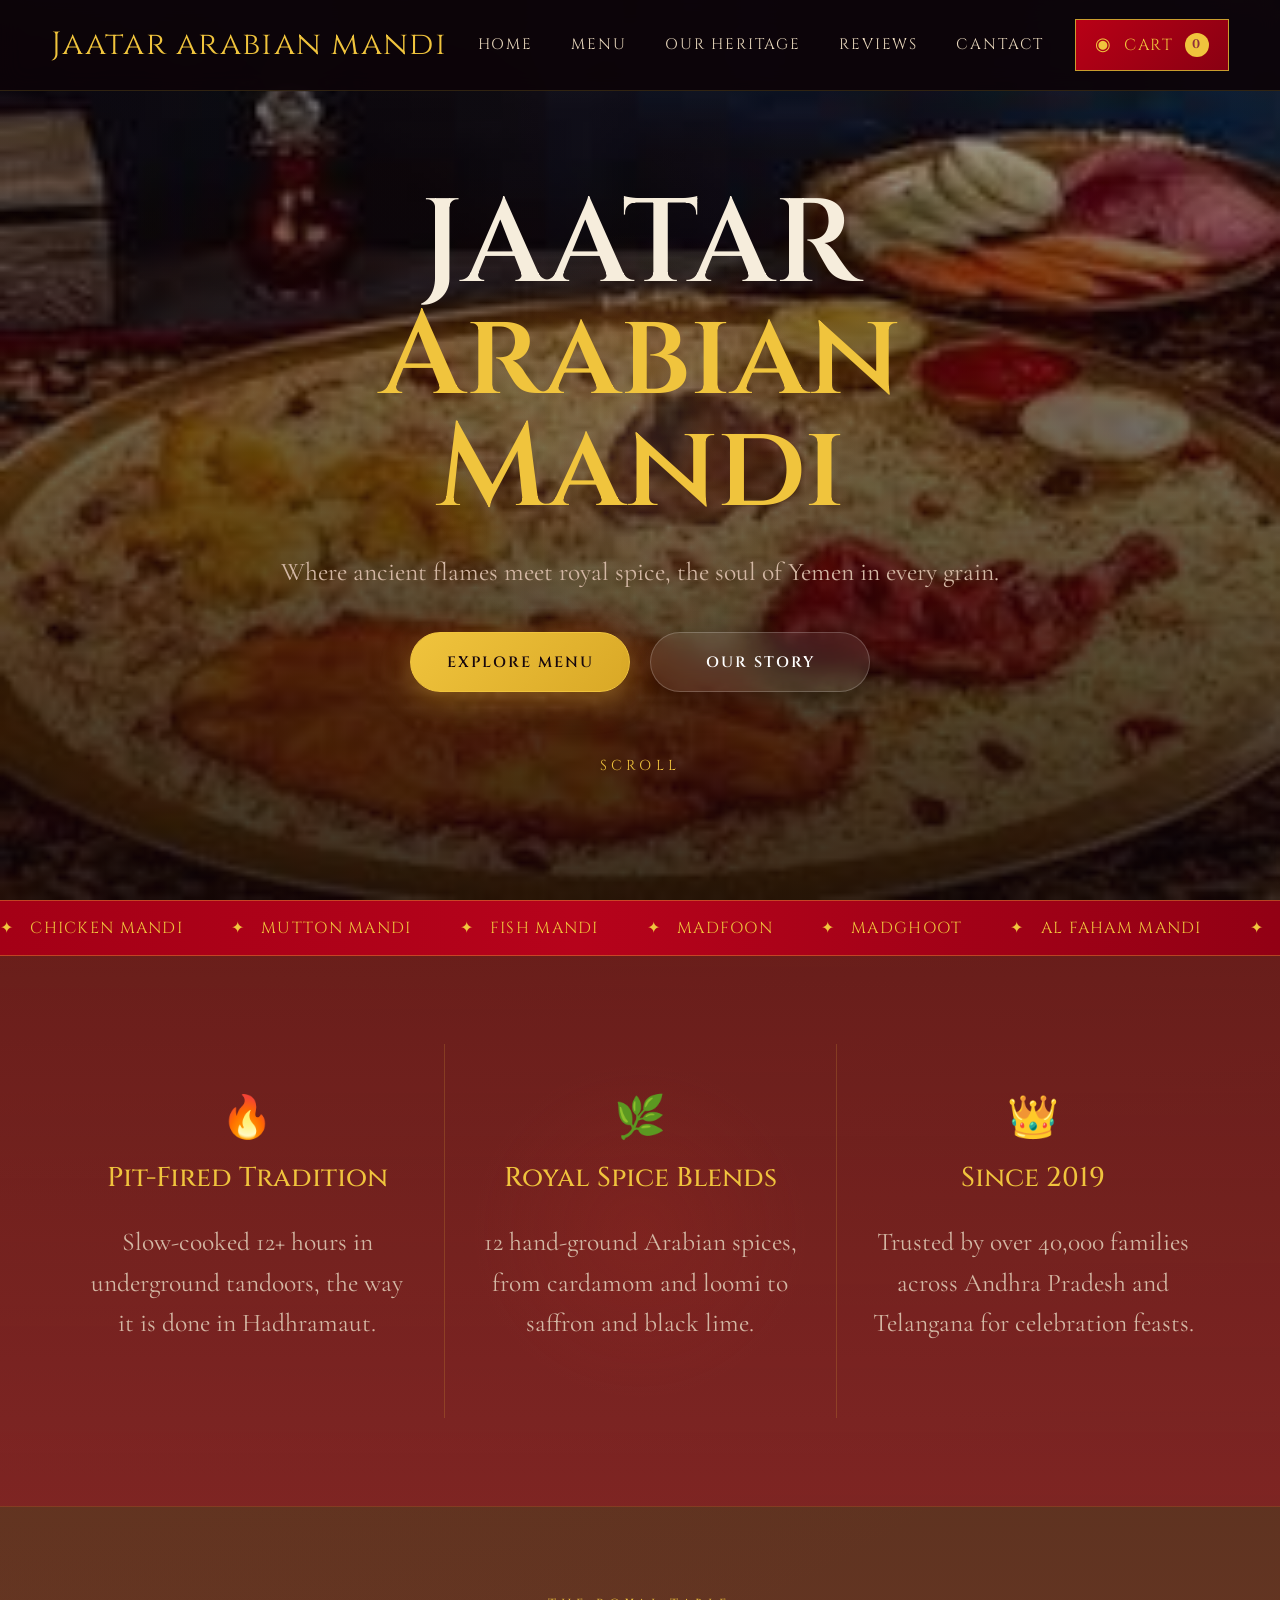
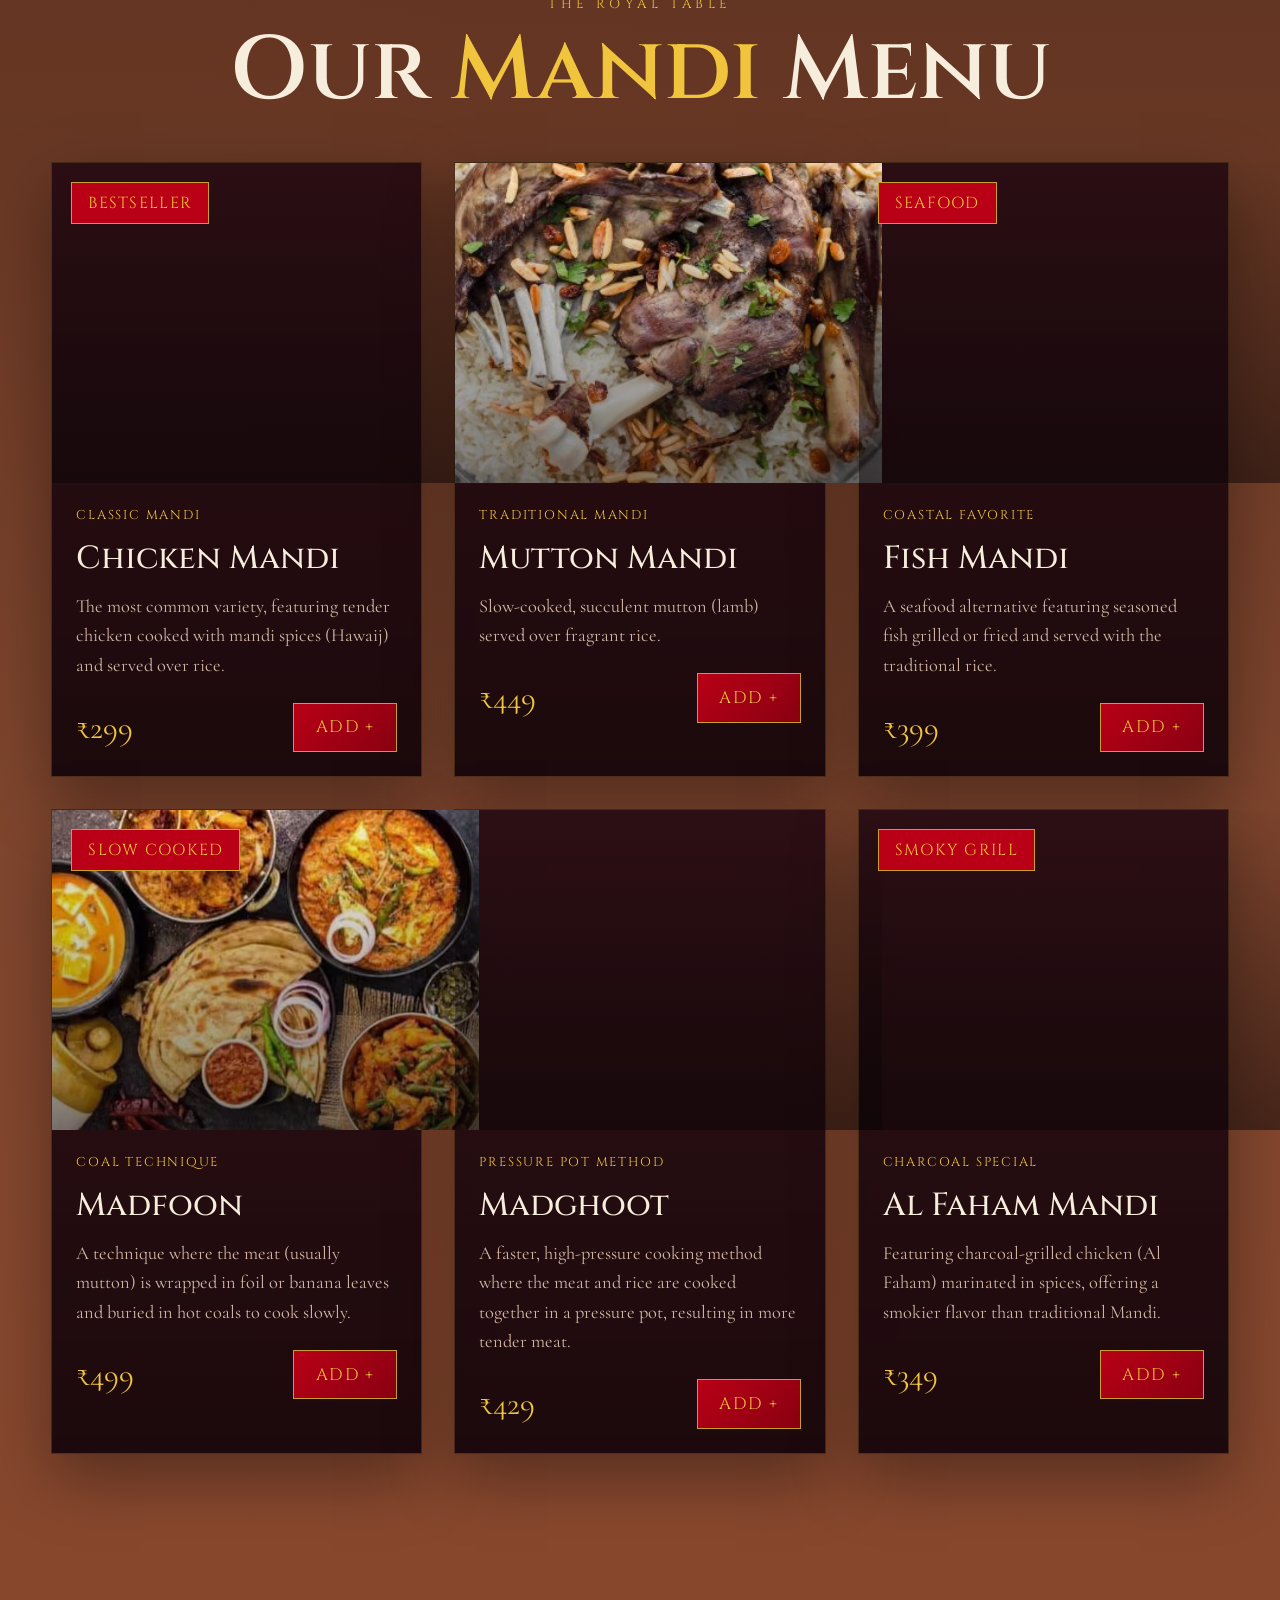
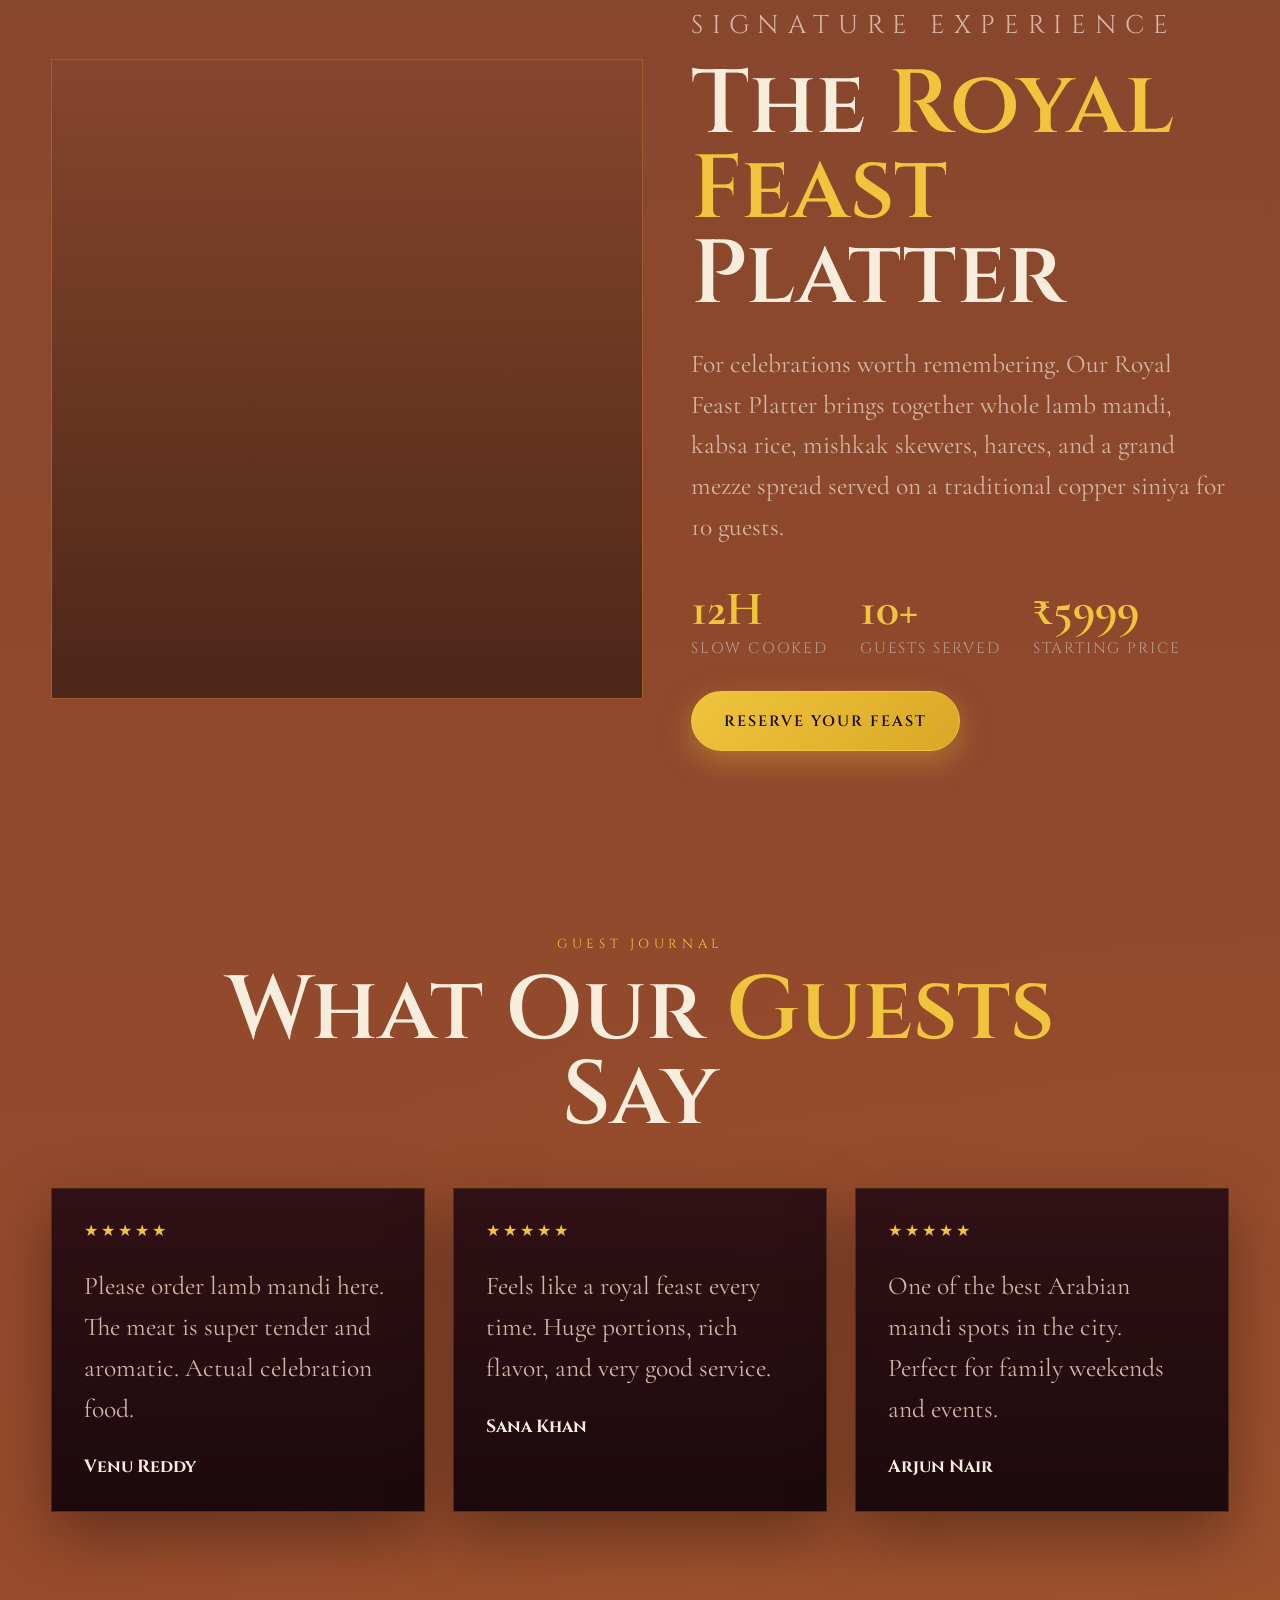
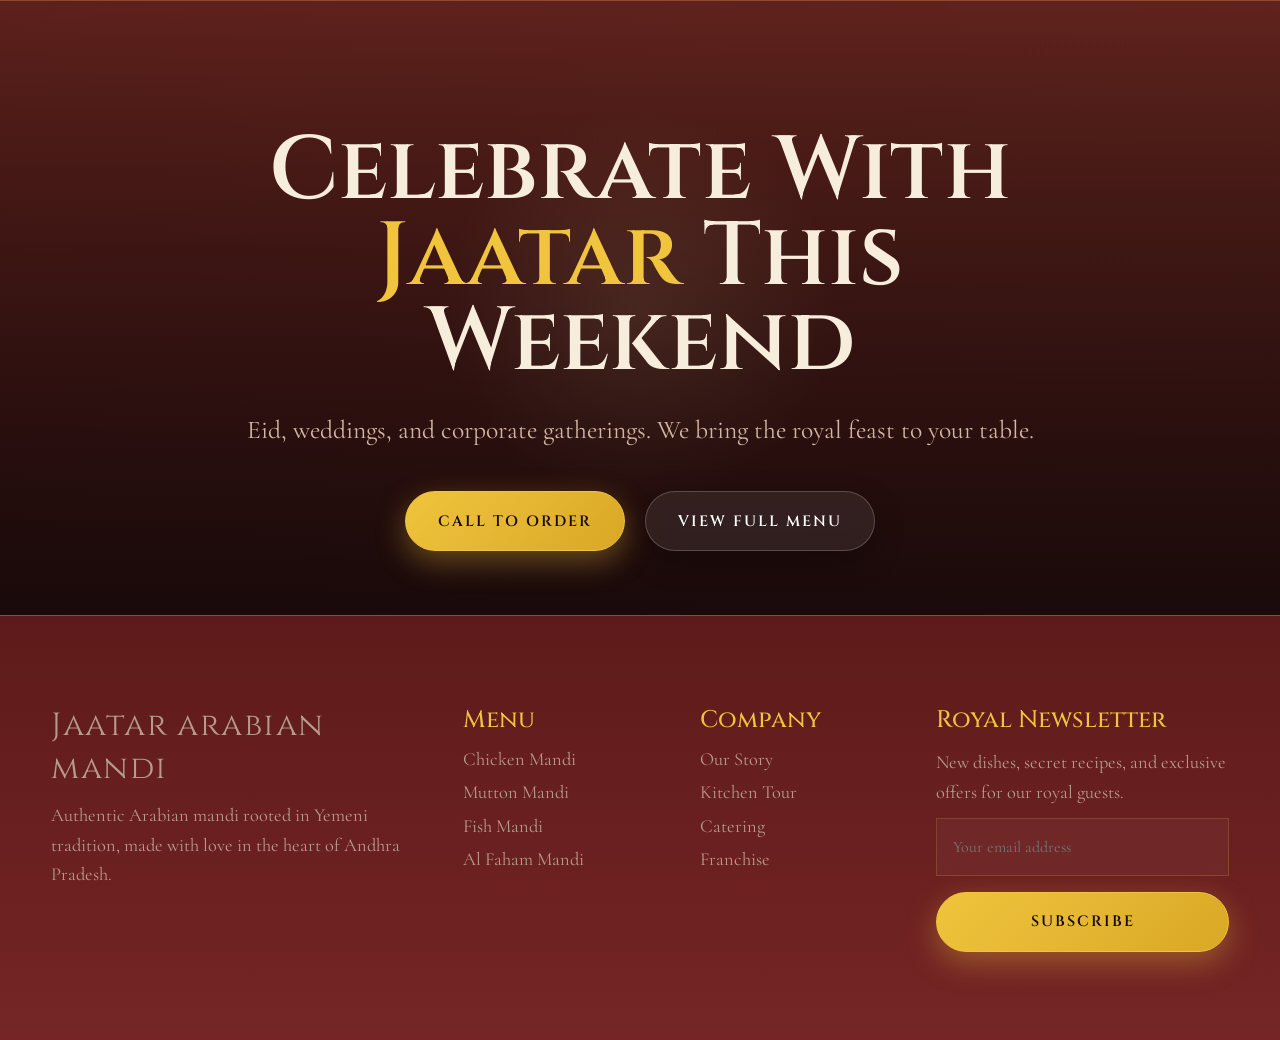
==== indax.html @ 2f023b31 "initial commit" ====
<!DOCTYPE html>
<html lang="en">

<head>
    <meta charset="UTF-8">
    <meta name="viewport" content="width=device-width, initial-scale=1.0">
    <title>Jaatar Arabian Mandi</title>
    <link rel="preconnect" href="https://fonts.googleapis.com">
    <link rel="preconnect" href="https://fonts.gstatic.com" crossorigin>
    <link href="https://fonts.googleapis.com/css2?family=Cinzel:wght@400;500;600;700&family=Cormorant+Garamond:wght@400;500;600;700&display=swap" rel="stylesheet">
    <link rel="stylesheet" href="style.css">
</head>

<body>
    <div class="page-shell">
        <header class="site-header">
            <a href="#home" class="brand">
                <span class="brand-main">Jaatar arabian mandi</span>
            </a>

            <button class="nav-toggle" id="navToggle" aria-label="Toggle navigation" aria-expanded="false" aria-controls="siteNav">
                <span></span>
                <span></span>
                <span></span>
            </button>

            <nav class="site-nav" id="siteNav">
                <a href="#home">Home</a>
                <a href="#menu">Menu</a>
                <a href="#heritage">Our Heritage</a>
                <a href="#reviews">Reviews</a>
                <a href="#contact">Cantact</a>
            </nav>

            <button class="cart-button" id="cartButton" aria-label="Open cart">
                <span class="cart-icon">&#9673;</span>
                <span>Cart</span>
                <strong id="cartCount">0</strong>
            </button>
        </header>

        <main>
            <section class="hero" id="home">
                <div class="hero-overlay"></div>
                <div class="hero-content">
                    <h1>JAATAR <span>Arabian Mandi</span></h1>
                    <p class="hero-copy">Where ancient flames meet royal spice, the soul of Yemen in every grain.</p>

                    <div class="hero-actions">
                        <a href="#menu" class="btn btn-primary">Explore Menu</a>
                        <a href="#heritage" class="btn btn-secondary">Our Story</a>
                    </div>

                    <a href="#features" class="scroll-link">Scroll</a>
                </div>
            </section>

            <div class="dish-marquee">
                <div class="dish-track">
                    <span>Chicken Mandi</span>
                    <span>Mutton Mandi</span>
                    <span>Fish Mandi</span>
                    <span>Madfoon</span>
                    <span>Madghoot</span>
                    <span>Al Faham Mandi</span>
                    <span>Chicken Mandi</span>
                    <span>Mutton Mandi</span>
                    <span>Fish Mandi</span>
                    <span>Madfoon</span>
                    <span>Madghoot</span>
                    <span>Al Faham Mandi</span>
                </div>
            </div>

            <section class="features" id="features">
                <article class="feature-card">
                    <div class="feature-icon">&#128293;</div>
                    <h3>Pit-Fired Tradition</h3>
                    <p>Slow-cooked 12+ hours in underground tandoors, the way it is done in Hadhramaut.</p>
                </article>
                <article class="feature-card">
                    <div class="feature-icon">&#127807;</div>
                    <h3>Royal Spice Blends</h3>
                    <p>12 hand-ground Arabian spices, from cardamom and loomi to saffron and black lime.</p>
                </article>
                <article class="feature-card">
                    <div class="feature-icon">&#128081;</div>
                    <h3>Since 2019</h3>
                    <p>Trusted by over 40,000 families across Andhra Pradesh and Telangana for celebration feasts.</p>
                </article>
            </section>

            <section class="signature-section" id="menu">
                <div class="section-heading">
                    <p class="eyebrow">The Royal Table</p>
                    <h2>Our <span>Mandi</span> Menu</h2>
                </div>

                <div class="product-grid">
                    <article class="product-card">
                        <div class="product-image" style="background-image:url('https://images.unsplash.com/photo-1512058564366-18510be2db19?auto=format&fit=crop&w=900&q=80');">
                            <span class="product-tag">Bestseller</span>
                        </div>
                        <div class="product-body">
                            <p class="product-meta">Classic Mandi</p>
                            <h3>Chicken Mandi</h3>
                            <p class="product-copy">The most common variety, featuring tender chicken cooked with mandi spices (Hawaij) and served over rice.</p>
                            <div class="product-foot">
                                <div class="price-block">
                                    <span class="price">&#8377;299</span>
                                </div>
                                <button class="add-button" data-name="Chicken Mandi" data-price="299">Add +</button>
                            </div>
                        </div>
                    </article>

                    <article class="product-card">
                        <div class="product-image" style="background-image:url('./images/image3.png');"></div>
                        <div class="product-body">
                            <p class="product-meta">Traditional Mandi</p>
                            <h3>Mutton Mandi</h3>
                            <p class="product-copy">Slow-cooked, succulent mutton (lamb) served over fragrant rice.</p>
                            <div class="product-foot">
                                <div class="price-block">
                                    <span class="price">&#8377;449</span>
                                </div>
                                <button class="add-button" data-name="Mutton Mandi" data-price="449">Add +</button>
                            </div>
                        </div>
                    </article>

                    <article class="product-card">
                        <div class="product-image" style="background-image:url('https://images.unsplash.com/photo-1544025162-d76694265947?auto=format&fit=crop&w=900&q=80');">
                            <span class="product-tag">Seafood</span>
                        </div>
                        <div class="product-body">
                            <p class="product-meta">Coastal Favorite</p>
                            <h3>Fish Mandi</h3>
                            <p class="product-copy">A seafood alternative featuring seasoned fish grilled or fried and served with the traditional rice.</p>
                            <div class="product-foot">
                                <div class="price-block">
                                    <span class="price">&#8377;399</span>
                                </div>
                                <button class="add-button" data-name="Fish Mandi" data-price="399">Add +</button>
                            </div>
                        </div>
                    </article>

                    <article class="product-card">
                        <div class="product-image" style="background-image:url('./images/image2.png');">
                            <span class="product-tag">Slow Cooked</span>
                        </div>
                        <div class="product-body">
                            <p class="product-meta">Coal Technique</p>
                            <h3>Madfoon</h3>
                            <p class="product-copy">A technique where the meat (usually mutton) is wrapped in foil or banana leaves and buried in hot coals to cook slowly.</p>
                            <div class="product-foot">
                                <div class="price-block">
                                    <span class="price">&#8377;499</span>
                                </div>
                                <button class="add-button" data-name="Madfoon" data-price="499">Add +</button>
                            </div>
                        </div>
                    </article>

                    <article class="product-card">
                        <div class="product-image" style="background-image:url('https://images.unsplash.com/photo-1534939561126-855b8675edd7?auto=format&fit=crop&w=900&q=80');"></div>
                        <div class="product-body">
                            <p class="product-meta">Pressure Pot Method</p>
                            <h3>Madghoot</h3>
                            <p class="product-copy">A faster, high-pressure cooking method where the meat and rice are cooked together in a pressure pot, resulting in more tender meat.</p>
                            <div class="product-foot">
                                <div class="price-block">
                                    <span class="price">&#8377;429</span>
                                </div>
                                <button class="add-button" data-name="Madghoot" data-price="429">Add +</button>
                            </div>
                        </div>
                    </article>

                    <article class="product-card">
                        <div class="product-image" style="background-image:url('https://images.unsplash.com/photo-1604908176997-125f25cc6f3d?auto=format&fit=crop&w=900&q=80');">
                            <span class="product-tag">Smoky Grill</span>
                        </div>
                        <div class="product-body">
                            <p class="product-meta">Charcoal Special</p>
                            <h3>Al Faham Mandi</h3>
                            <p class="product-copy">Featuring charcoal-grilled chicken (Al Faham) marinated in spices, offering a smokier flavor than traditional Mandi.</p>
                            <div class="product-foot">
                                <div class="price-block">
                                    <span class="price">&#8377;349</span>
                                </div>
                                <button class="add-button" data-name="Al Faham Mandi" data-price="349">Add +</button>
                            </div>
                        </div>
                    </article>
                </div>
            </section>

            <section class="highlight" id="heritage">
                <div class="highlight-media" style="background-image:url('https://images.unsplash.com/photo-1559847844-5315695dadae?auto=format&fit=crop&w=1200&q=80');"></div>
                <div class="highlight-content">
                    <p class="eyebrow">Signature Experience</p>
                    <h2>The <span>Royal Feast</span> Platter</h2>
                    <p>For celebrations worth remembering. Our Royal Feast Platter brings together whole lamb mandi, kabsa rice, mishkak skewers, harees, and a grand mezze spread served on a traditional copper siniya for 10 guests.</p>

                    <div class="highlight-stats">
                        <div>
                            <strong>12H</strong>
                            <span>Slow Cooked</span>
                        </div>
                        <div>
                            <strong>10+</strong>
                            <span>Guests Served</span>
                        </div>
                        <div>
                            <strong>&#8377;5999</strong>
                            <span>Starting Price</span>
                        </div>
                    </div>

                    <a href="#contact" class="btn btn-primary">Reserve Your Feast</a>
                </div>
            </section>

            <section class="reviews-section" id="reviews">
                <div class="section-heading">
                    <p class="eyebrow">Guest Journal</p>
                    <h2>What Our <span>Guests</span> Say</h2>
                </div>

                <div class="reviews-grid">
                    <article class="review-card">
                        <span class="stars">&#9733;&#9733;&#9733;&#9733;&#9733;</span>
                        <p>Please order lamb mandi here. The meat is super tender and aromatic. Actual celebration food.</p>
                        <strong>Venu Reddy</strong>
                    </article>
                    <article class="review-card">
                        <span class="stars">&#9733;&#9733;&#9733;&#9733;&#9733;</span>
                        <p>Feels like a royal feast every time. Huge portions, rich flavor, and very good service.</p>
                        <strong>Sana Khan</strong>
                    </article>
                    <article class="review-card">
                        <span class="stars">&#9733;&#9733;&#9733;&#9733;&#9733;</span>
                        <p>One of the best Arabian mandi spots in the city. Perfect for family weekends and events.</p>
                        <strong>Arjun Nair</strong>
                    </article>
                </div>
            </section>

            <section class="cta-section" id="contact">
                <div class="cta-overlay"></div>
                <div class="cta-content">
                    <h2>Celebrate With <span>Jaatar</span> This Weekend</h2>
                    <p>Eid, weddings, and corporate gatherings. We bring the royal feast to your table.</p>
                    <div class="hero-actions">
                        <a href="tel:+919999999999" class="btn btn-primary">Call To Order</a>
                        <a href="#menu" class="btn btn-secondary">View Full Menu</a>
                    </div>
                </div>
            </section>
        </main>

        <footer class="site-footer">
            <div>
                <a href="#home" class="brand footer-brand">
                    <span class="brand-main">Jaatar arabian mandi</span>
                </a>
                <p>Authentic Arabian mandi rooted in Yemeni tradition, made with love in the heart of Andhra Pradesh.</p>
            </div>

            <div>
                <h3>Menu</h3>
                <a href="#menu">Chicken Mandi</a>
                <a href="#menu">Mutton Mandi</a>
                <a href="#menu">Fish Mandi</a>
                <a href="#menu">Al Faham Mandi</a>
            </div>

            <div>
                <h3>Company</h3>
                <a href="#heritage">Our Story</a>
                <a href="#features">Kitchen Tour</a>
                <a href="#contact">Catering</a>
                <a href="#contact">Franchise</a>
            </div>

            <div>
                <h3>Royal Newsletter</h3>
                <p>New dishes, secret recipes, and exclusive offers for our royal guests.</p>
                <form class="newsletter-form">
                    <input type="email" placeholder="Your email address" aria-label="Email address">
                    <button type="submit" class="btn btn-primary">Subscribe</button>
                </form>
            </div>
        </footer>
    </div>

    <div class="cart-drawer" id="cartDrawer" aria-hidden="true">
        <div class="cart-header">
            <h2>Your Royal Order</h2>
            <button id="closeCart" aria-label="Close cart">&#10005;</button>
        </div>
        <div class="cart-items" id="cartItems">
            <p class="empty-cart">Your cart is empty. Add some royal dishes.</p>
        </div>
        <div class="cart-footer">
            <div class="cart-total">
                <span>Total</span>
                <strong id="cartTotal">&#8377;0</strong>
            </div>
            <button class="btn btn-primary cart-checkout">Proceed To Checkout</button>
        </div>
    </div>

    <div class="drawer-backdrop" id="drawerBackdrop"></div>

    <script src="main.js"></script>
</body>

</html>
---- style.css ----
@import url('https://fonts.googleapis.com/css2?family=Bree+Serif&family=Caveat:wght@400;700&family=Lobster&family=Monoton&family=Open+Sans:ital,wght@0,400;0,700;1,400;1,700&family=Playfair+Display+SC:ital,wght@0,400;0,700;1,700&family=Playfair+Display:ital,wght@0,400;0,700;1,700&family=Roboto:ital,wght@0,400;0,700;1,400;1,700&family=Source+Sans+Pro:ital,wght@0,400;0,700;1,700&family=Work+Sans:ital,wght@0,400;0,700;1,700&display=swap');

:root {
    --bg: #2a140c;
    --bg-soft: #3a1d12;
    --panel: rgba(37, 10, 18, 0.88);
    --panel-2: rgba(58, 12, 20, 0.86);
    --gold: #f0c43d;
    --gold-soft: #c99d2e;
    --cream: #f6eddc;
    --muted: #b69c8b;
    --line: rgba(240, 196, 61, 0.18);
    --red: #b90016;
    --red-deep: #890012;
    --shadow: 0 24px 60px rgba(0, 0, 0, 0.35);
}

* {
    box-sizing: border-box;
}

html {
    scroll-behavior: smooth;
}

body {
    margin: 0;
    font-family: "Cormorant Garamond", serif;
    background:
        radial-gradient(circle at top left, rgba(176, 78, 32, 0.24), transparent 30%),
        radial-gradient(circle at bottom right, rgba(232, 168, 74, 0.18), transparent 30%),
        linear-gradient(180deg, #2b140b 0%, #80462e 42%, #a34c2a 100%);
    color: var(--cream);
}

a {
    color: inherit;
    text-decoration: none;
}

button,
input {
    font: inherit;
}

.page-shell {
    overflow: hidden;
}

.site-header {
    position: fixed;
    inset: 0 0 auto 0;
    z-index: 20;
    display: flex;
    align-items: center;
    justify-content: space-between;
    gap: 1.5rem;
    padding: 1.2rem 4vw;
    background: rgba(13, 4, 8, 0.92);
    border-bottom: 1px solid rgba(240, 196, 61, 0.16);
    backdrop-filter: blur(12px);
}

.brand {
    display: inline-flex;
    align-items: center;
    gap: 0.8rem;
    font-family: "Cinzel", serif;
    color: var(--gold);
    letter-spacing: 0.08em;
}

.brand-main {
    font-size: 2rem;
}

.brand-sub {
    font-size: 1.2rem;
}

.site-nav {
    display: flex;
    gap: 2.4rem;
    font-family: "Cinzel", serif;
    text-transform: uppercase;
    font-size: 0.95rem;
    letter-spacing: 0.12em;
}

.site-nav a {
    color: #e9d8bd;
    transition: color 0.2s ease;
}

.site-nav a:hover,
.site-nav a:focus-visible {
    color: var(--gold);
}

.cart-button,
.btn,
.add-button,
.nav-toggle,
.cart-header button {
    cursor: pointer;
}

.cart-button {
    display: inline-flex;
    align-items: center;
    gap: 0.7rem;
    padding: 0.8rem 1.2rem;
    border: 1px solid var(--gold-soft);
    background: linear-gradient(135deg, var(--red) 0%, var(--red-deep) 100%);
    color: var(--gold);
    text-transform: uppercase;
    letter-spacing: 0.1em;
    font-family: "Cinzel", serif;
}

.cart-button strong {
    display: inline-grid;
    place-items: center;
    min-width: 1.5rem;
    height: 1.5rem;
    padding: 0 0.3rem;
    border-radius: 999px;
    background: var(--gold);
    color: #8e303c;
    font-size: 0.78rem;
}

.cart-icon {
    font-size: 1.1rem;
}

.nav-toggle {
    display: none;
    flex-direction: column;
    gap: 0.25rem;
    align-items: center;
    justify-content: center;
    width: 3.25rem;
    height: 3.25rem;
    padding: 0;
    background: rgba(23, 8, 8, 0.88);
    border: 1px solid rgba(240, 196, 61, 0.28);
    border-radius: 999px;
    transition: background 0.2s ease, border-color 0.2s ease, transform 0.2s ease;
}

.nav-toggle span {
    width: 1.65rem;
    height: 2px;
    background: var(--cream);
    transition: transform 0.2s ease, opacity 0.2s ease;
}

.nav-toggle:hover,
.nav-toggle:focus-visible {
    background: rgba(51, 16, 16, 0.96);
    border-color: rgba(240, 196, 61, 0.5);
}

.nav-toggle[aria-expanded="true"] span:nth-child(1) {
    transform: translateY(0.44rem) rotate(45deg);
}

.nav-toggle[aria-expanded="true"] span:nth-child(2) {
    opacity: 0;
}

.nav-toggle[aria-expanded="true"] span:nth-child(3) {
    transform: translateY(-0.44rem) rotate(-45deg);
}

.hero,
.cta-section {
    position: relative;
    min-height: 100vh;
    display: grid;
    place-items: center;
}

.hero {
    position: relative;

    min-height: 100vh;

    background-image:
        linear-gradient(
            rgba(20, 6, 10, 0.15),
            rgba(20, 6, 10, 0.25)
        ),
        url("./images/image.png");

    background-position: center;
    background-repeat: no-repeat;

    /* IMPORTANT */
    background-size: 100% 100%;

}
.hero-overlay,
.cta-overlay {
    position: absolute;
    inset: 0;
    background:
        radial-gradient(circle at center, rgba(255, 230, 175, 0.12), transparent 28%),
        linear-gradient(180deg, rgba(7, 3, 6, 0.25) 0%, rgba(7, 3, 6, 0.72) 100%);
}

.hero-content,
.cta-content {
    position: relative;
    z-index: 1;
    max-width: 980px;
    padding: 8rem 1.5rem 4rem;
    text-align: center;
}

.eyebrow {
    margin: 0 0 1rem;
    font-family: "Cinzel", serif;
    color: var(--gold);
    text-transform: uppercase;
    letter-spacing: 0.35em;
    font-size: 0.82rem;
}

.hero h1,
.section-heading h2,
.highlight-content h2,
.cta-content h2 {
    margin: 0;
    font-family: "Cinzel", serif;
    font-weight: 600;
    line-height: 0.95;
}

.hero h1 {
    font-size: clamp(3.8rem, 10vw, 7.4rem);
}

.hero h1 span,
.section-heading span,
.highlight-content span,
.cta-content span {
    color: var(--gold);
}

.hero-copy,
.highlight-content p,
.cta-content p,
.feature-card p,
.product-copy,
.review-card p,
.site-footer p {
    color: #d3b7a4;
    font-size: clamp(1.3rem, 2vw, 1.65rem);
    line-height: 1.6;
}

.hero-actions {
    display: flex;
    flex-wrap: wrap;
    justify-content: center;
    gap: 1rem;
    margin-top: 2rem;
}

.btn,
.add-button {
    display: inline-flex;
    align-items: center;
    justify-content: center;
    min-height: 3.75rem;
    padding: 0.9rem 2rem;
    border: 1px solid var(--gold-soft);
    font-family: "Cinzel", serif;
    font-size: 1.05rem;
    text-transform: uppercase;
    letter-spacing: 0.08em;
    transition: transform 0.25s ease, background 0.25s ease, box-shadow 0.25s ease;
}

.btn:hover,
.add-button:hover {
    transform: translateY(-2px);
    box-shadow: 0 12px 26px rgba(0, 0, 0, 0.25);
}

.btn-primary,
.add-button {
    background: linear-gradient(135deg, var(--red) 0%, var(--red-deep) 100%);
    color: var(--gold);
}

.btn-secondary {
    background: rgba(255, 255, 255, 0.05);
    color: var(--cream);
}

.scroll-link {
    display: inline-block;
    margin-top: 4rem;
    font-family: "Cinzel", serif;
    color: var(--gold);
    text-transform: uppercase;
    letter-spacing: 0.3em;
    font-size: 0.9rem;
}

.dish-marquee {
    overflow: hidden;
    border-top: 1px solid rgba(240, 196, 61, 0.35);
    border-bottom: 1px solid rgba(240, 196, 61, 0.35);
    background: linear-gradient(90deg, #a40016 0%, #b6031b 45%, #920014 100%);
}

.dish-track {
    display: flex;
    gap: 3rem;
    width: max-content;
    padding: 1rem 0;
    font-family: "Cinzel", serif;
    text-transform: uppercase;
    color: var(--gold);
    letter-spacing: 0.08em;
    animation: marquee 28s linear infinite;
}

.dish-track span::before {
    content: "✦";
    margin-right: 1rem;
}

@keyframes marquee {
    from {
        transform: translateX(0);
    }

    to {
        transform: translateX(-50%);
    }
}

.features,
.signature-section,
.reviews-section,
.site-footer {
    padding: 5.5rem 4vw;
}

.features {
    display: grid;
    grid-template-columns: repeat(3, 1fr);
    gap: 0;
    background:
        radial-gradient(circle at center, rgba(162, 42, 34, 0.2), transparent 24%),
        linear-gradient(180deg, rgba(111, 27, 27, 0.8), rgba(129, 35, 35, 0.9));
    border-bottom: 1px solid var(--line);
}

.feature-card {
    padding: 3rem 2rem;
    text-align: center;
    border-left: 1px solid var(--line);
}

.feature-card:first-child {
    border-left: 0;
}

.feature-icon {
    font-size: 2.6rem;
}

.feature-card h3,
.product-card h3,
.site-footer h3 {
    margin: 1rem 0 0.75rem;
    font-family: "Cinzel", serif;
    color: var(--gold);
    font-size: 1.7rem;
    font-weight: 500;
}

.section-heading {
    margin: 0 auto 3rem;
    max-width: 880px;
    text-align: center;
}

.section-heading h2,
.highlight-content h2,
.cta-content h2 {
    font-size: clamp(3rem, 7vw, 5.6rem);
}

.product-grid {
    display: grid;
    grid-template-columns: repeat(3, minmax(0, 1fr));
    gap: 2rem;
}

.product-card,
.review-card {
    background: linear-gradient(180deg, rgba(37, 10, 18, 0.9), rgba(26, 8, 12, 0.98));
    border: 1px solid var(--line);
    box-shadow: var(--shadow);
}

.product-image {
    position: relative;
    min-height: 20rem;
    aspect-ratio: 4 / 3;
    background-position: center;
    background-size: cover;
}

.product-image::after,
.highlight-media::after,
.cta-section::after {
    content: "";
    position: absolute;
    inset: 0;
    background: linear-gradient(180deg, rgba(10, 4, 6, 0.02), rgba(10, 4, 6, 0.5));
}

.product-tag {
    position: absolute;
    top: 1.2rem;
    left: 1.2rem;
    z-index: 1;
    padding: 0.55rem 1rem;
    background: var(--red);
    border: 1px solid var(--gold-soft);
    color: var(--gold);
    font-family: "Cinzel", serif;
    text-transform: uppercase;
    letter-spacing: 0.08em;
}

.product-body {
    padding: 1.5rem;
}

.product-meta {
    margin: 0;
    color: var(--gold);
    font-family: "Cinzel", serif;
    text-transform: uppercase;
    letter-spacing: 0.14em;
    font-size: 0.8rem;
}

.product-card h3 {
    margin-top: 0.8rem;
    color: var(--cream);
    font-size: 2rem;
}

.product-copy {
    margin: 0.6rem 0 1.4rem;
    font-size: 1.15rem;
}

.product-foot,
.cart-total,
.cart-row {
    display: flex;
    align-items: center;
    justify-content: space-between;
    gap: 1rem;
}

.price-block {
    display: flex;
    align-items: baseline;
    gap: 0.7rem;
}

.old-price {
    color: #87614d;
    text-decoration: line-through;
}

.price {
    color: var(--gold);
    font-size: 2rem;
}

.add-button {
    min-height: auto;
    padding: 0.8rem 1.35rem;
}

.highlight {
    display: grid;
    grid-template-columns: 1.1fr 1fr;
    gap: 3rem;
    align-items: center;
    padding: 4rem 4vw 6rem;
}

.highlight-media {
    position: relative;
    min-height: 40rem;
    background-position: center;
    background-size: cover;
    border: 1px solid var(--line);
}

.highlight-content {
    max-width: 680px;
}

.highlight-stats {
    display: flex;
    gap: 2rem;
    margin: 2rem 0;
}

.highlight-stats strong {
    display: block;
    font-size: 3rem;
    color: var(--gold);
}

.highlight-stats span {
    font-family: "Cinzel", serif;
    color: var(--muted);
    text-transform: uppercase;
    font-size: 0.95rem;
    letter-spacing: 0.12em;
}

.reviews-grid {
    display: grid;
    grid-template-columns: repeat(3, 1fr);
    gap: 1.8rem;
}

.review-card {
    padding: 2rem;
}

.stars {
    color: var(--gold);
    letter-spacing: 0.18em;
}

.review-card strong {
    font-family: "Cinzel", serif;
    color: var(--cream);
    font-size: 1.1rem;
}

.cta-section {
    min-height: 68vh;
    background:
        linear-gradient(rgba(91, 4, 25, 0.45), rgba(91, 4, 25, 0.45)),
        url("https://images.unsplash.com/photo-1515003197210-e0cd71810b5f?auto=format&fit=crop&w=1600&q=80") center/cover;
    border-top: 1px solid var(--line);
    border-bottom: 1px solid var(--line);
}

.site-footer {
    display: grid;
    grid-template-columns: 1.3fr 0.7fr 0.7fr 1fr;
    gap: 2rem;
    background: linear-gradient(180deg, #5e1a1a 0%, #752525 100%);
}

.footer-brand {
    margin-bottom: 1rem;
}

.socials {
    display: flex;
    gap: 0.8rem;
    margin-top: 1.4rem;
}

.socials a {
    display: inline-grid;
    place-items: center;
    width: 3rem;
    height: 3rem;
    border: 1px solid var(--line);
    font-family: "Cinzel", serif;
    color: var(--gold);
}

.site-footer h3 {
    margin-top: 0;
    font-size: 1.5rem;
}

.site-footer a,
.site-footer p {
    display: block;
    margin: 0 0 0.7rem;
    color: var(--muted);
    font-size: 1.15rem;
}

.newsletter-form {
    display: grid;
    gap: 1rem;
}

.newsletter-form input {
    min-height: 3.6rem;
    padding: 0 1rem;
    border: 1px solid var(--line);
    background: rgba(255, 255, 255, 0.03);
    color: var(--cream);
}

.cart-drawer {
    position: fixed;
    top: 0;
    right: 0;
    z-index: 40;
    width: min(32rem, 100%);
    height: 100vh;
    display: grid;
    grid-template-rows: auto 1fr auto;
    background: linear-gradient(180deg, #20050c 0%, #14050a 100%);
    border-left: 1px solid rgba(240, 196, 61, 0.22);
    transform: translateX(100%);
    transition: transform 0.35s ease;
}

.cart-drawer.open {
    transform: translateX(0);
}

.cart-header,
.cart-footer {
    padding: 1.5rem;
    border-bottom: 1px solid var(--line);
}

.cart-footer {
    border-top: 1px solid var(--line);
    border-bottom: 0;
}

.cart-header {
    display: flex;
    align-items: center;
    justify-content: space-between;
}

.cart-header h2 {
    margin: 0;
    font-family: "Cinzel", serif;
    color: var(--gold);
    text-transform: uppercase;
}

.cart-header button {
    border: 0;
    background: transparent;
    color: #9f8b82;
    font-size: 1.7rem;
}

.cart-items {
    padding: 1.5rem;
    overflow: auto;
}

.empty-cart {
    color: var(--muted);
    text-align: center;
    font-size: 1.4rem;
    margin-top: 3rem;
}

.cart-row {
    padding: 1rem 0;
    border-bottom: 1px solid rgba(240, 196, 61, 0.12);
}

.cart-row strong {
    display: block;
    font-size: 1.2rem;
}

.cart-row span {
    color: var(--muted);
    font-size: 1rem;
}

.cart-qty {
    display: inline-flex;
    align-items: center;
    gap: 0.75rem;
}

.qty-button {
    width: 2rem;
    height: 2rem;
    border: 1px solid var(--line);
    background: transparent;
    color: var(--gold);
}

.drawer-backdrop {
    position: fixed;
    inset: 0;
    z-index: 30;
    background: rgba(0, 0, 0, 0.45);
    opacity: 0;
    pointer-events: none;
    transition: opacity 0.35s ease;
}

.drawer-backdrop.show {
    opacity: 1;
    pointer-events: auto;
}

body.drawer-open {
    overflow: hidden;
}

@media (max-width: 1100px) {

    .product-grid,
    .reviews-grid,
    .site-footer {
        grid-template-columns: repeat(2, 1fr);
    }

    .highlight,
    .features {
        grid-template-columns: 1fr;
    }

    .feature-card {
        border-left: 0;
        border-top: 1px solid var(--line);
    }

    .feature-card:first-child {
        border-top: 0;
    }

    .product-image {
        min-height: 18rem;
    }
}

@media (max-width: 820px) {
    .site-header {
        display: grid;
        grid-template-columns: minmax(0, 1fr) auto;
        align-items: center;
        gap: 1rem;
        padding: 1rem;
        overflow: visible;
    }

    .nav-toggle {
        display: flex;
    }

    .brand {
        min-width: 0;
    }

    .brand-main {
        display: block;
        font-size: 1.2rem;
        line-height: 1.2;
        letter-spacing: 0.05em;
        word-break: break-word;
    }

    .site-nav {
        display: none;
        position: absolute;
        top: calc(100% + 0.65rem);
        left: 1rem;
        right: 1rem;
        width: auto;
        z-index: 25;
        flex-direction: column;
        gap: 0.2rem;
        padding: 0.85rem;
        background: rgba(19, 7, 7, 0.96);
        border: 1px solid rgba(240, 196, 61, 0.16);
        border-radius: 1rem;
        box-shadow: 0 18px 40px rgba(0, 0, 0, 0.22);
    }

    .site-nav.open {
        display: flex;
    }

    .site-nav a {
        display: block;
        padding: 0.9rem 1rem;
        border-radius: 0.8rem;
    }

    .site-nav a:hover,
    .site-nav a:focus-visible {
        background: rgba(240, 196, 61, 0.08);
    }

    .cart-button {
        grid-column: 1 / -1;
        width: 100%;
        justify-content: center;
        min-height: 3.25rem;
    }

    .product-grid,
    .reviews-grid,
    .site-footer {
        grid-template-columns: 1fr;
    }

    .highlight-stats {
        flex-direction: column;
        gap: 1rem;
    }

    .hero-content,
    .cta-content,
    .signature-section,
    .reviews-section,
    .site-footer {
        padding-left: 1rem;
        padding-right: 1rem;
    }
}


/* HERO BUTTON CONTAINER */

.hero-actions{
    display:flex;
    align-items:center;
    justify-content:center;
    gap:20px;
    flex-wrap:wrap;
    margin-top:40px;
}

/* COMMON BUTTON STYLE */

.btn{
    position:relative;

    display:inline-flex;
    align-items:center;
    justify-content:center;

    min-width:220px;
    height:60px;

    padding:0 32px;

    border-radius:60px;

    font-size:15px;
    font-weight:600;
    letter-spacing:2px;
    text-transform:uppercase;

    overflow:hidden;

    transition:0.35s ease;

    font-family:"Cinzel", serif;
}

/* PRIMARY BUTTON */

.btn-primary{
    background:linear-gradient(
        135deg,
        #f0c43d 0%,
        #d9a826 100%
    );

    color:#18080d;

    border:1px solid #f0c43d;

    box-shadow:
        0 10px 30px rgba(240,196,61,0.35);
}

.btn-primary:hover{
    transform:translateY(-4px) scale(1.02);

    box-shadow:
        0 16px 40px rgba(240,196,61,0.45);
}

/* SECONDARY BUTTON */

.btn-secondary{
    background:rgba(255,255,255,0.08);

    border:1px solid rgba(255,255,255,0.2);

    color:#fff;

    backdrop-filter:blur(10px);

    box-shadow:
        0 10px 30px rgba(0,0,0,0.25);
}

.btn-secondary:hover{
    background:rgba(255,255,255,0.16);

    transform:translateY(-4px) scale(1.02);
}

/* GOLD SHINE EFFECT */

.btn::before{
    content:"";

    position:absolute;
    top:0;
    left:-120%;

    width:100%;
    height:100%;

    background:linear-gradient(
        90deg,
        transparent,
        rgba(255,255,255,0.35),
        transparent
    );

    transition:0.7s;
}

.btn:hover::before{
    left:120%;
}

/* MOBILE */

@media(max-width:600px){
    .site-header {
        padding: 0.9rem 0.85rem;
    }

    .brand-main {
        font-size: 1rem;
    }

    .site-nav {
        left: 0.85rem;
        right: 0.85rem;
    }

    .hero-actions{
        flex-direction:column;
        width:100%;
    }

    .btn{
        width:100%;
        max-width:320px;
    }

    .product-image {
        min-height: 15rem;
    }

    .product-foot {
        flex-direction: column;
        align-items: stretch;
    }

    .add-button {
        width: 100%;
    }

}
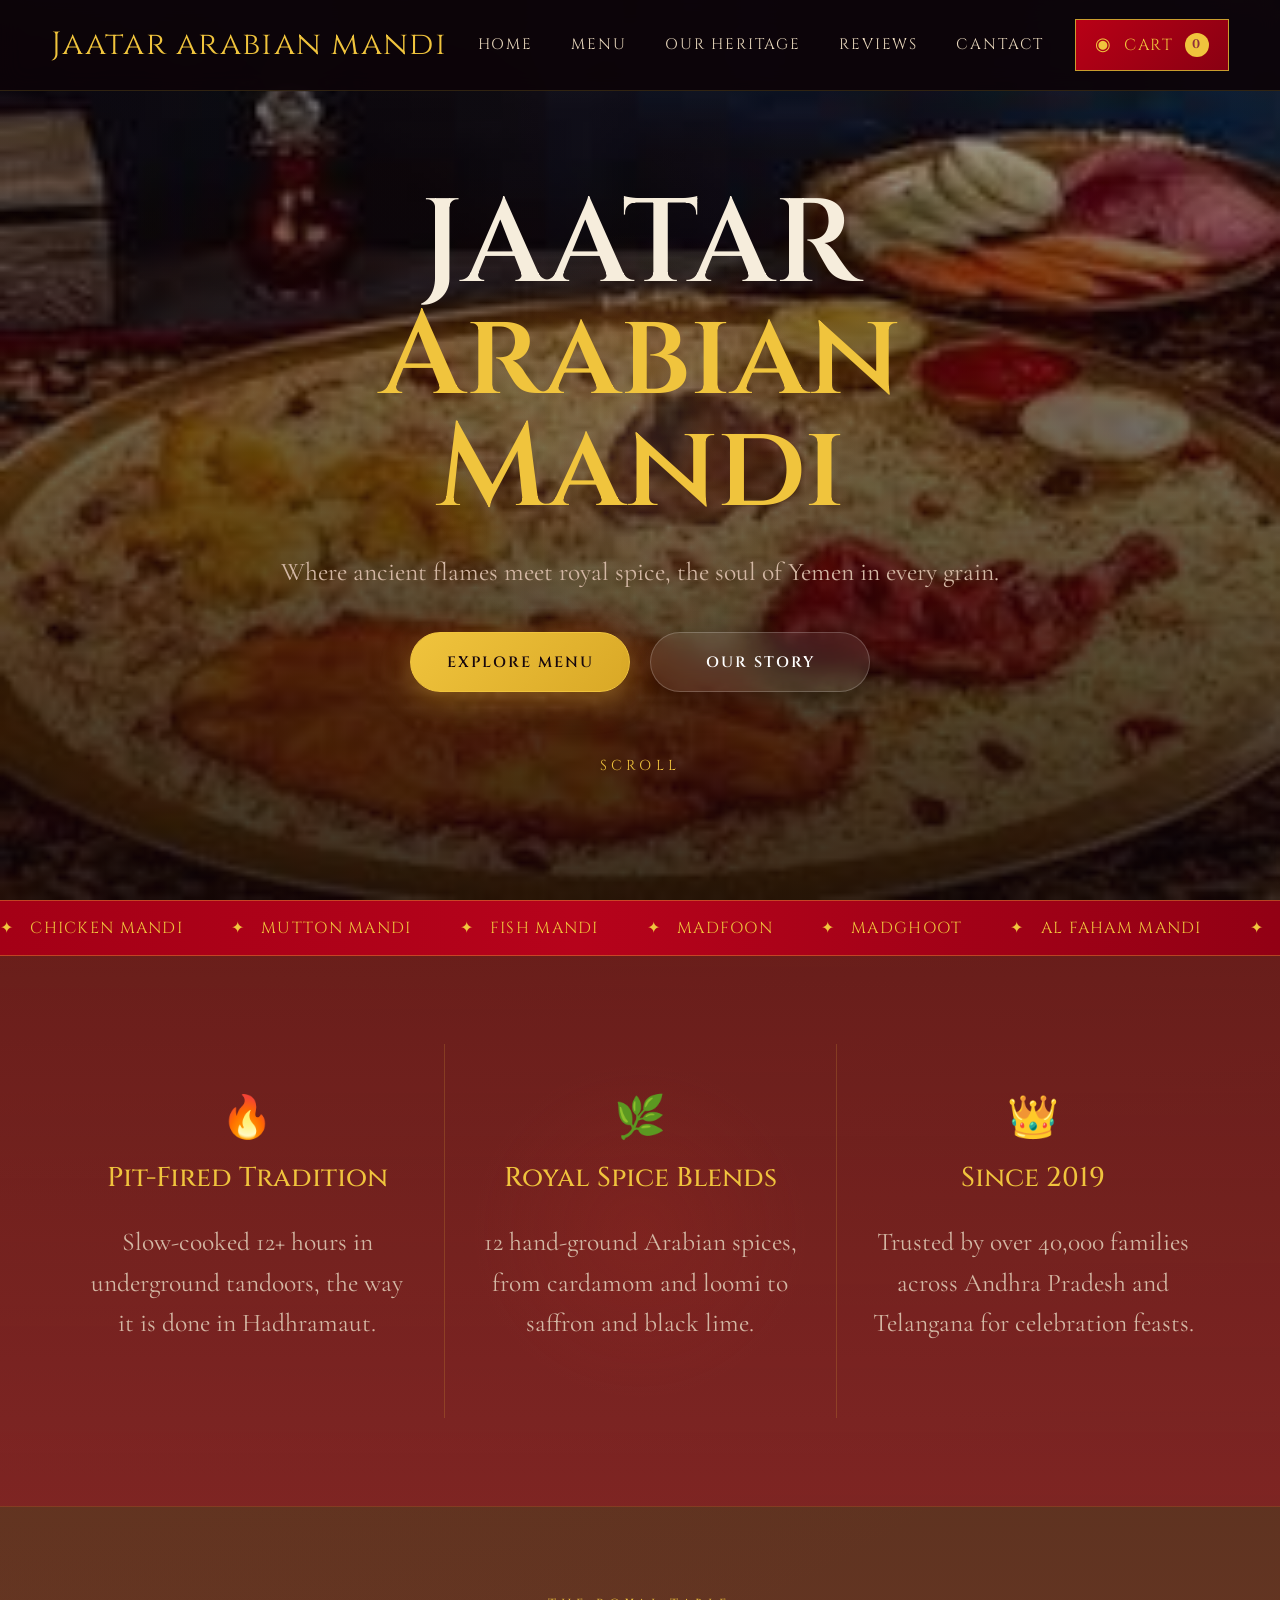
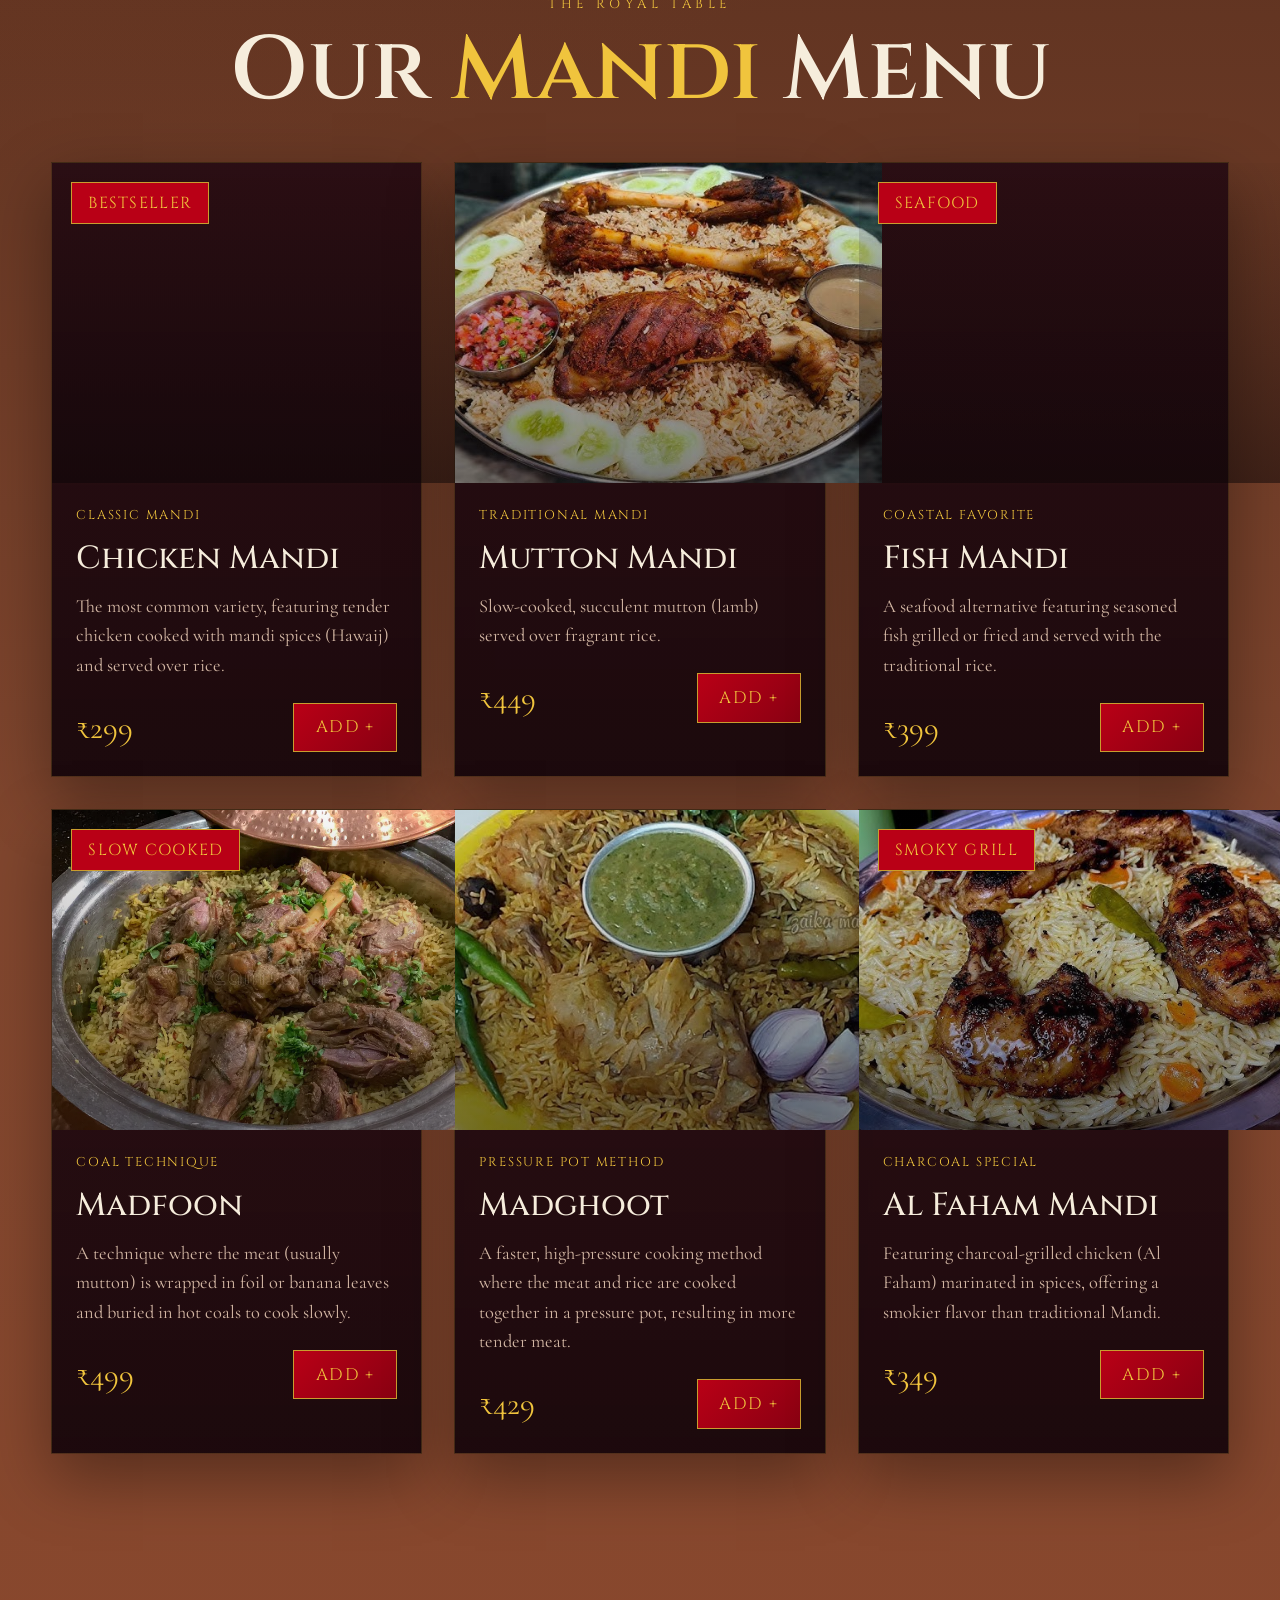
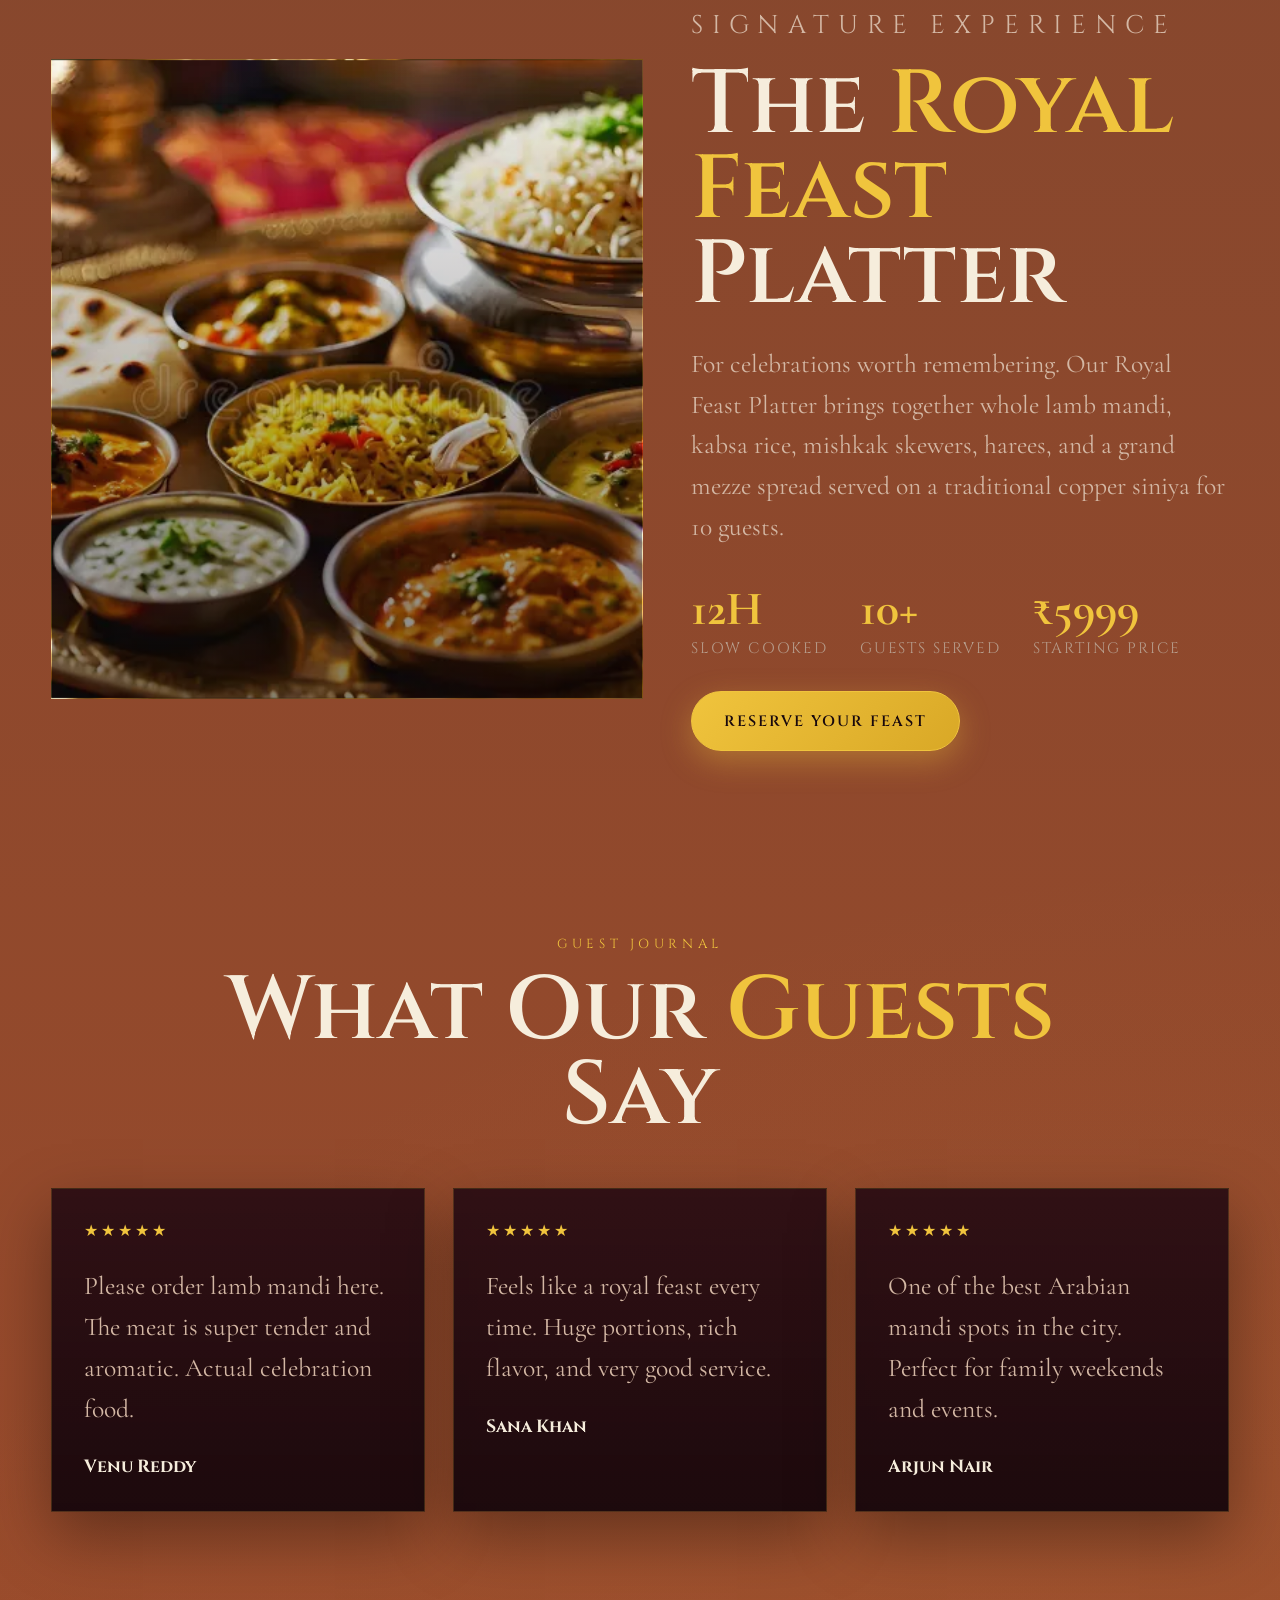
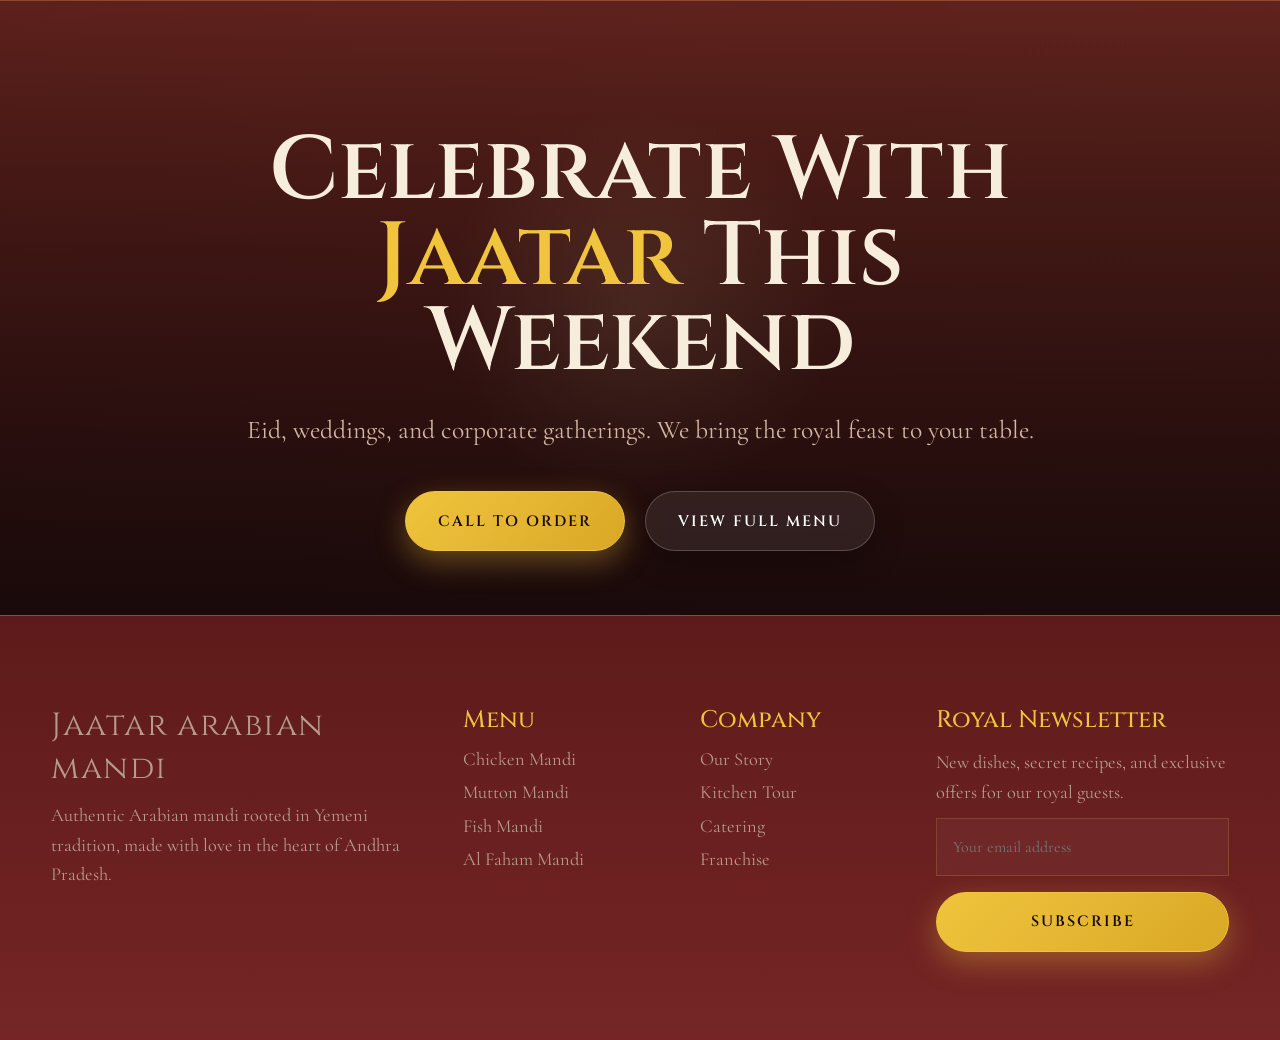
==== commit 2b278aa3: "Fix typo in index.html and add menu images" ====
--- a/indax.html
+++ b/indax.html
@@ -98,7 +98,7 @@
 
                 <div class="product-grid">
                     <article class="product-card">
-                        <div class="product-image" style="background-image:url('https://images.unsplash.com/photo-1512058564366-18510be2db19?auto=format&fit=crop&w=900&q=80');">
+                        <div class="product-image" style="background-image:url('./images/chicken-mandi.png');">
                             <span class="product-tag">Bestseller</span>
                         </div>
                         <div class="product-body">
@@ -115,7 +115,7 @@
                     </article>
 
                     <article class="product-card">
-                        <div class="product-image" style="background-image:url('./images/image3.png');"></div>
+                        <div class="product-image" style="background-image:url('./images/mutton-mandi .png');"></div>
                         <div class="product-body">
                             <p class="product-meta">Traditional Mandi</p>
                             <h3>Mutton Mandi</h3>
@@ -130,7 +130,7 @@
                     </article>
 
                     <article class="product-card">
-                        <div class="product-image" style="background-image:url('https://images.unsplash.com/photo-1544025162-d76694265947?auto=format&fit=crop&w=900&q=80');">
+                        <div class="product-image" style="background-image:url('./images/Fish-Mandi.png');">
                             <span class="product-tag">Seafood</span>
                         </div>
                         <div class="product-body">
@@ -147,7 +147,7 @@
                     </article>
 
                     <article class="product-card">
-                        <div class="product-image" style="background-image:url('./images/image2.png');">
+                        <div class="product-image" style="background-image:url('./images/Madfoon.png');">
                             <span class="product-tag">Slow Cooked</span>
                         </div>
                         <div class="product-body">
@@ -164,7 +164,7 @@
                     </article>
 
                     <article class="product-card">
-                        <div class="product-image" style="background-image:url('https://images.unsplash.com/photo-1534939561126-855b8675edd7?auto=format&fit=crop&w=900&q=80');"></div>
+                        <div class="product-image" style="background-image:url('./images/Madghoot.png');"></div>
                         <div class="product-body">
                             <p class="product-meta">Pressure Pot Method</p>
                             <h3>Madghoot</h3>
@@ -179,7 +179,7 @@
                     </article>
 
                     <article class="product-card">
-                        <div class="product-image" style="background-image:url('https://images.unsplash.com/photo-1604908176997-125f25cc6f3d?auto=format&fit=crop&w=900&q=80');">
+                        <div class="product-image" style="background-image:url('./images/Al-Faham.png');">
                             <span class="product-tag">Smoky Grill</span>
                         </div>
                         <div class="product-body">
@@ -198,7 +198,7 @@
             </section>
 
             <section class="highlight" id="heritage">
-                <div class="highlight-media" style="background-image:url('https://images.unsplash.com/photo-1559847844-5315695dadae?auto=format&fit=crop&w=1200&q=80');"></div>
+                <div class="highlight-media" style="background-image:url('./images/Royal-Feast-Platter.png');"></div>
                 <div class="highlight-content">
                     <p class="eyebrow">Signature Experience</p>
                     <h2>The <span>Royal Feast</span> Platter</h2>
